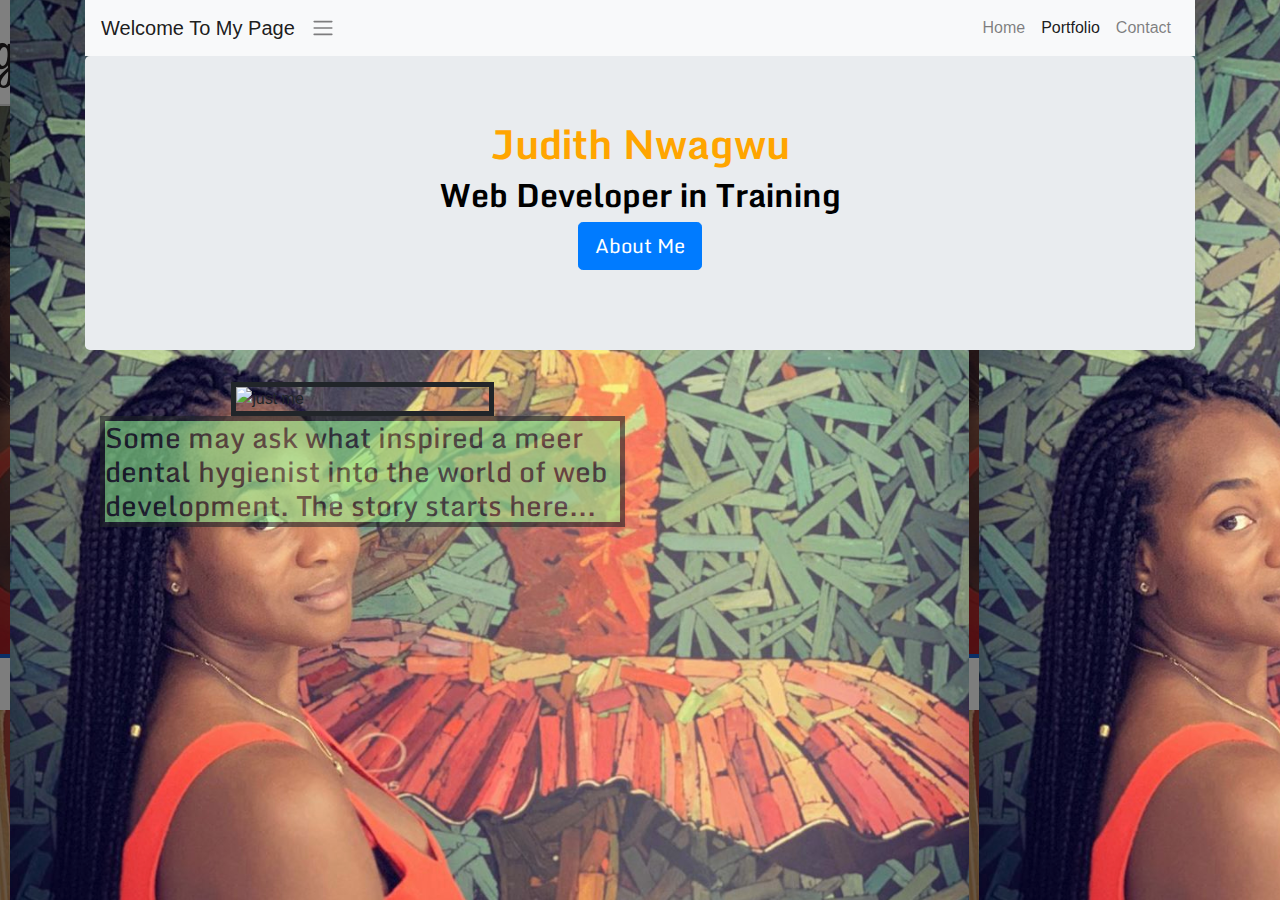
==== index.html @ 4b45e5ab "fixing code due to html mistakes" ====
<!DOCTYPE html>
<html lang="en">
<head>
    <meta charset="UTF-8">
    <meta name="viewport" content="width=device-width, initial-scale=1.0">
    <link rel="stylesheet" href="https://stackpath.bootstrapcdn.com/bootstrap/4.3.1/css/bootstrap.min.css" integrity="sha384-ggOyR0iXCbMQv3Xipma34MD+dH/1fQ784/j6cY/iJTQUOhcWr7x9JvoRxT2MZw1T" crossorigin="anonymous">
    <link rel="stylesheet" href="./index.css">
    <link href="https://fonts.googleapis.com/css2?family=Monda&display=swap" rel="stylesheet">

    <title>Document</title>
</head>
<body>
  <style>
    body {
      background-image: url('./meatmuseum.png');
    }
    </style>
<!-- Container Div -->
<div class="container">
 
    <!-- Navbar-->
    <nav class="navbar navbar-expand-lg navbar-light bg-light">     
       <!-- Name -->
      <a class="navbar-brand" href="#">Welcome To My Page</a>

        <span class="navbar-toggler-icon"></span>
      

        <ul class="navbar-nav ml-auto">

          <!-- navbar links -->
          <li class="nav-item">
            <a class="nav-link" href="./index.html">Home</a>

         </li>
          <li class="nav-item active">
            <a class="nav-link" href="./portfolio.html">Portfolio <span class="sr-only">(current)</span></a>
          </li>

          <li class="nav-item">
            <a class="nav-link" href="./contact.html">Contact</a>
         </li>


        </ul>
    </nav>


    
    

    <!-- Jumbotron element -->
    
    <div class="jumbotron">
      <!-- centered text -->
      <h1 class="text-center"><strong>Judith Nwagwu</strong></h1>
      <h2 class="text-center">Web Developer in Training</h2>
  

      <!-- button with style rules -->
      <p class="text-center">
        <a class="btn btn-primary btn-lg" href="./portfolio.html" role="button">
          <span class="fa fa-envelope"></span> About Me</a>
      </p>
    </div>

  
  
      <div class="col-lg-6">

        <!-- image -->
        <img class="center" src="./judy.png" alt="just me" width="50">
        <h3> Some may ask what inspired a meer dental hygienist into the world of web development. The story starts here...</h3>
      </div>

    
    
  

  <!-- javascript file for the Bootstrap's javascript file to function -->
  <script src="https://cdnjs.cloudflare.com/ajax/libs/jquery/3.2.1/jquery.min.js"></script>

 

</body>
</html>
---- index.css ----
h1{ 
    color: orange;font-weight: bolder; font-family: 'Monda', sans-serif;
}

p{
    font-family: 'Monda', sans-serif; ;
}
h2{ 
    color: black;font-weight: bolder; font-family: 'Monda', sans-serif;
}

h3{
    border-style: solid;
    border-width: 5px;
    background-color: lightgreen;
    opacity: 0.6;
    font-family: 'Monda', sans-serif;
}

img{
    border-style:solid ;
    border-width:5px ;
}

.center {
    display: block;
    margin-left: auto;
    margin-right: auto;
    width: 50%;
  }
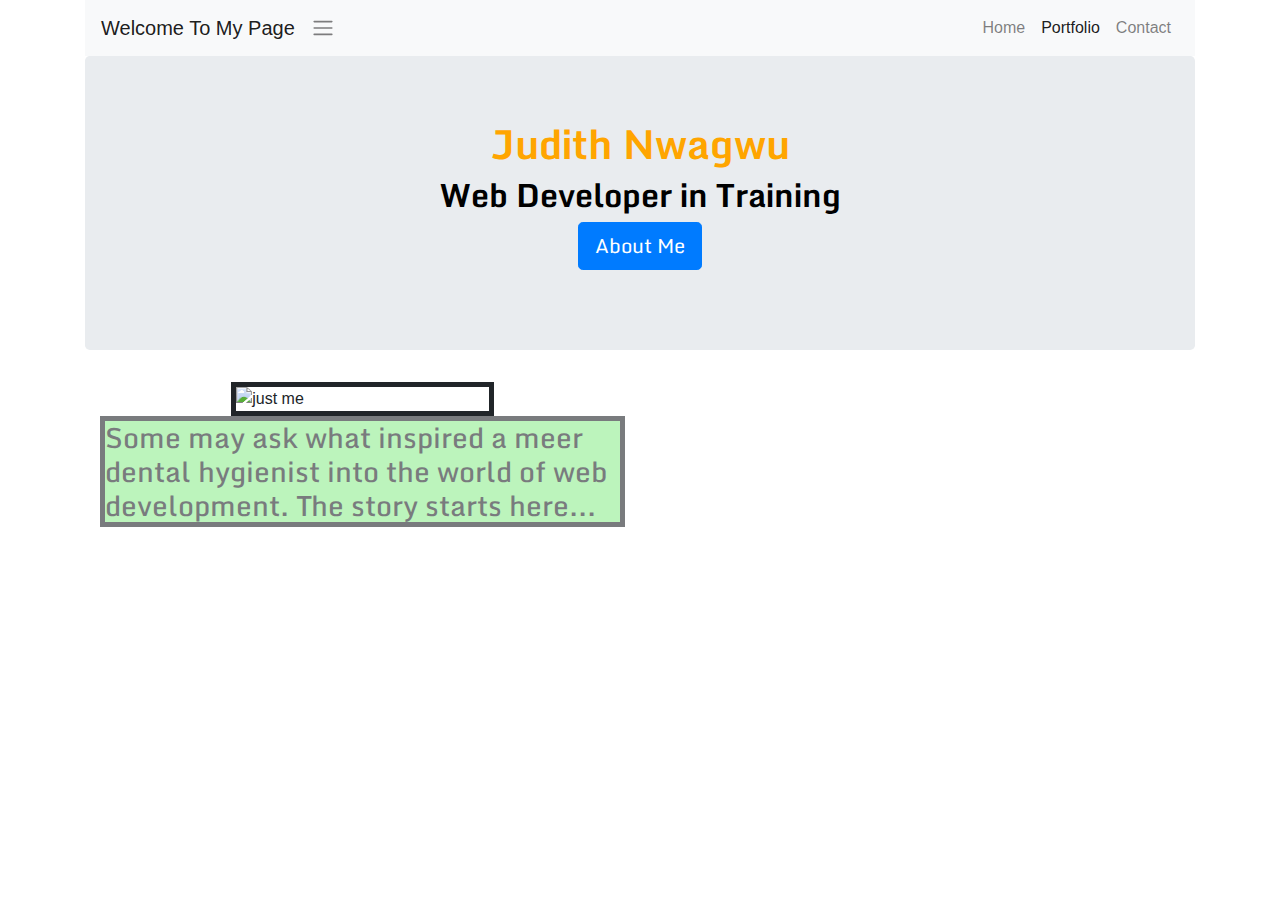
==== commit f02f18f0: "fixing image links" ====
--- a/index.html
+++ b/index.html
@@ -12,7 +12,7 @@
 <body>
   <style>
     body {
-      background-image: url('./meatmuseum.png');
+      background-image: url('/Users/judithnwagwu/Documents/Homework2/AboutMe/images/meatmuseum.png');
     }
     </style>
 <!-- Container Div -->
@@ -69,7 +69,7 @@
       <div class="col-lg-6">
 
         <!-- image -->
-        <img class="center" src="./judy.png" alt="just me" width="50">
+        <img class="center" src="/Users/judithnwagwu/Documents/Homework2/AboutMe/images/Judy.png" alt="just me" width="50">
         <h3> Some may ask what inspired a meer dental hygienist into the world of web development. The story starts here...</h3>
       </div>
 
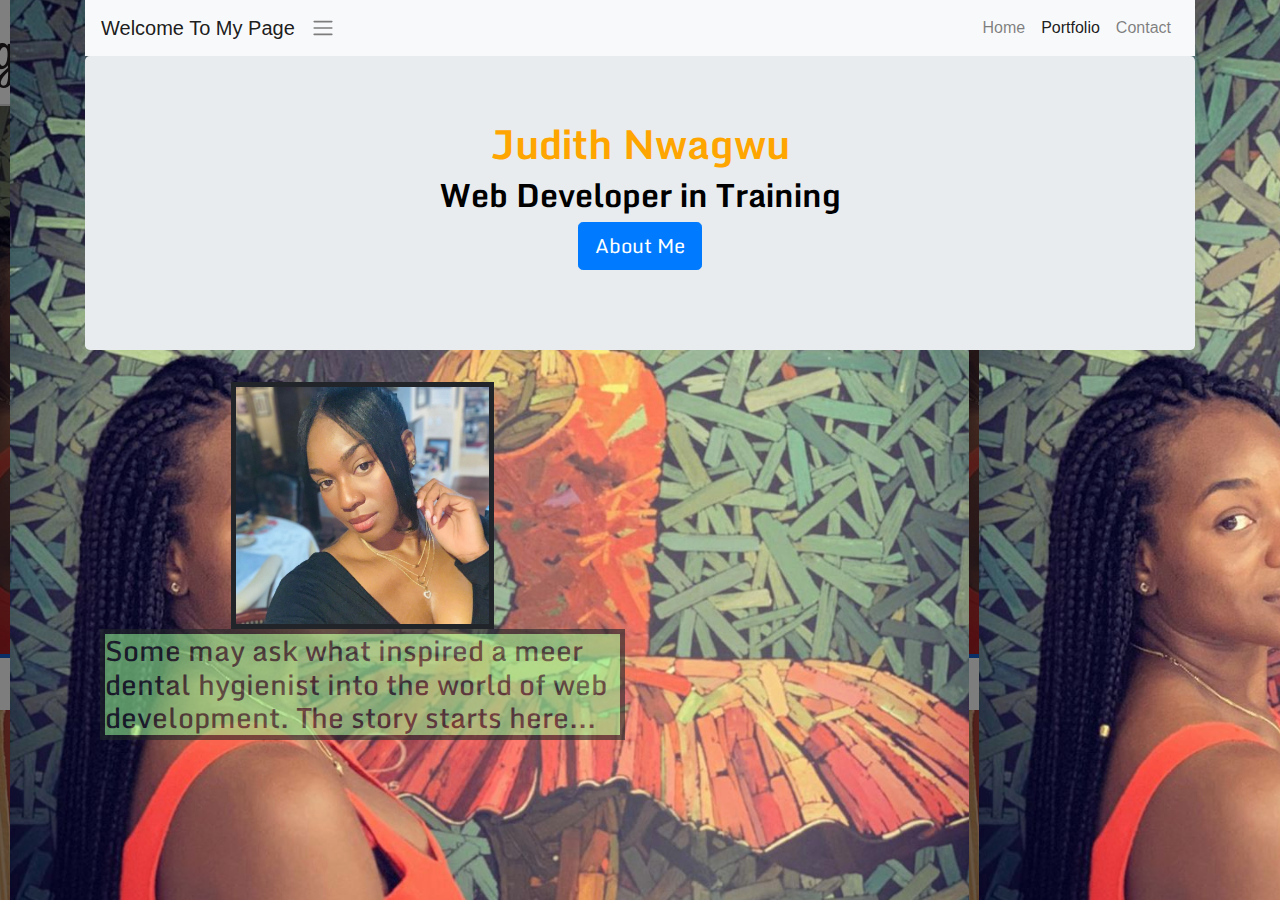
==== commit 43b6c0dd: "fixing images" ====
--- a/index.html
+++ b/index.html
@@ -12,7 +12,7 @@
 <body>
   <style>
     body {
-      background-image: url('/Users/judithnwagwu/Documents/Homework2/AboutMe/images/meatmuseum.png');
+      background-image: url('./images/meatmuseum.png');
     }
     </style>
 <!-- Container Div -->
@@ -69,7 +69,7 @@
       <div class="col-lg-6">
 
         <!-- image -->
-        <img class="center" src="/Users/judithnwagwu/Documents/Homework2/AboutMe/images/Judy.png" alt="just me" width="50">
+        <img class="center" src="./images/Judy.png" alt="just me" width="50">
         <h3> Some may ask what inspired a meer dental hygienist into the world of web development. The story starts here...</h3>
       </div>
 
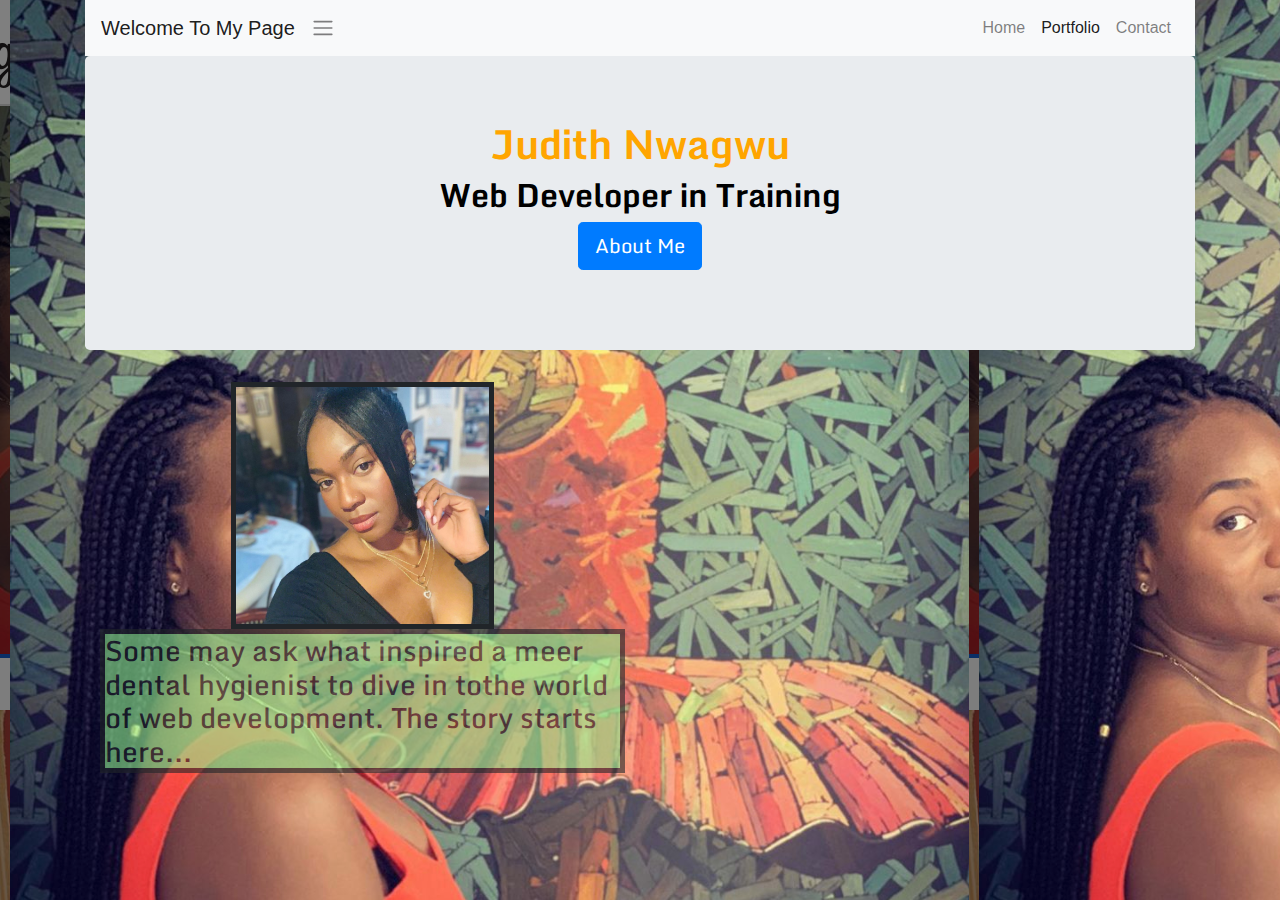
==== commit 64a4b20e: "adding another folder" ====
--- a/index.html
+++ b/index.html
@@ -6,15 +6,16 @@
     <link rel="stylesheet" href="https://stackpath.bootstrapcdn.com/bootstrap/4.3.1/css/bootstrap.min.css" integrity="sha384-ggOyR0iXCbMQv3Xipma34MD+dH/1fQ784/j6cY/iJTQUOhcWr7x9JvoRxT2MZw1T" crossorigin="anonymous">
     <link rel="stylesheet" href="./index.css">
     <link href="https://fonts.googleapis.com/css2?family=Monda&display=swap" rel="stylesheet">
+    <style>
+      body {
+        background-image: url('./images/meatmuseum.png');
+      }
+      </style>
+    <title>Judith Nwagwu</title>
+</head>
 
-    <title>Document</title>
-</head>
 <body>
-  <style>
-    body {
-      background-image: url('./images/meatmuseum.png');
-    }
-    </style>
+
 <!-- Container Div -->
 <div class="container">
  
@@ -59,7 +60,7 @@
 
       <!-- button with style rules -->
       <p class="text-center">
-        <a class="btn btn-primary btn-lg" href="./portfolio.html" role="button">
+        <a class="btn btn-primary btn-lg" href="#about_me" role="button">
           <span class="fa fa-envelope"></span> About Me</a>
       </p>
     </div>
@@ -70,7 +71,7 @@
 
         <!-- image -->
         <img class="center" src="./images/Judy.png" alt="just me" width="50">
-        <h3> Some may ask what inspired a meer dental hygienist into the world of web development. The story starts here...</h3>
+        <h3 id="about_me"> Some may ask what inspired a meer dental hygienist to dive in tothe world of web development. The story starts here...</h3>
       </div>
 
     
@@ -80,7 +81,5 @@
   <!-- javascript file for the Bootstrap's javascript file to function -->
   <script src="https://cdnjs.cloudflare.com/ajax/libs/jquery/3.2.1/jquery.min.js"></script>
 
- 
-
 </body>
 </html>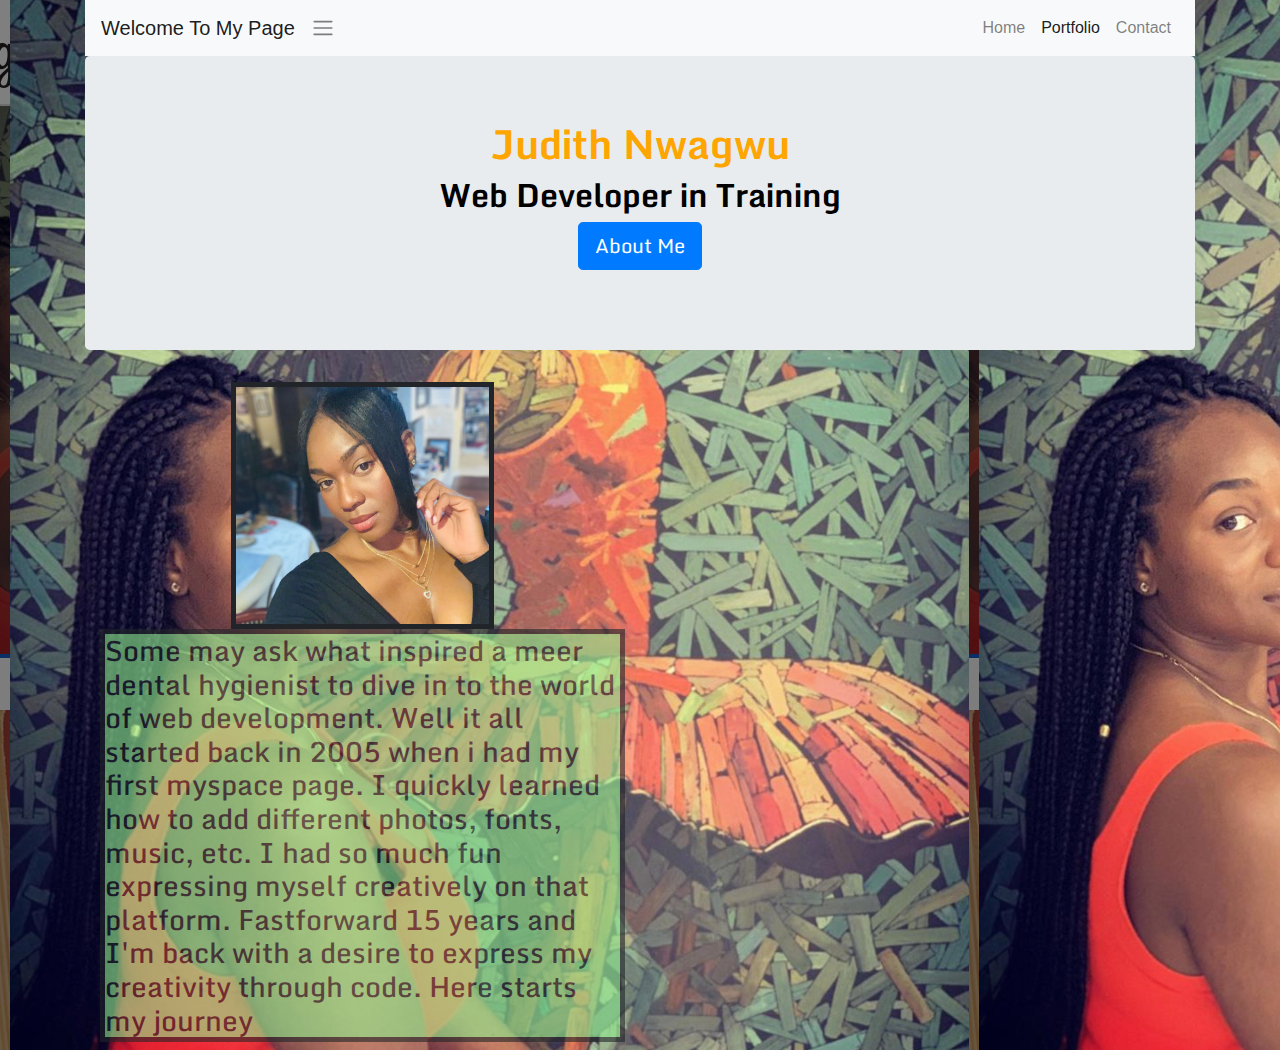
==== commit 026b22d8: "adding to my about me" ====
--- a/index.html
+++ b/index.html
@@ -4,7 +4,7 @@
     <meta charset="UTF-8">
     <meta name="viewport" content="width=device-width, initial-scale=1.0">
     <link rel="stylesheet" href="https://stackpath.bootstrapcdn.com/bootstrap/4.3.1/css/bootstrap.min.css" integrity="sha384-ggOyR0iXCbMQv3Xipma34MD+dH/1fQ784/j6cY/iJTQUOhcWr7x9JvoRxT2MZw1T" crossorigin="anonymous">
-    <link rel="stylesheet" href="./index.css">
+    <link rel="stylesheet" href="./assets/index.css">
     <link href="https://fonts.googleapis.com/css2?family=Monda&display=swap" rel="stylesheet">
     <style>
       body {
@@ -71,7 +71,7 @@
 
         <!-- image -->
         <img class="center" src="./images/Judy.png" alt="just me" width="50">
-        <h3 id="about_me"> Some may ask what inspired a meer dental hygienist to dive in tothe world of web development. The story starts here...</h3>
+        <h3 id="about_me"> Some may ask what inspired a meer dental hygienist to dive in to the world of web development. Well it all started back in 2005 when i had my first myspace page. I quickly learned how to add different photos, fonts, music, etc. I had so much fun expressing myself creatively on that platform. Fastforward 15 years and I'm back with a desire to express my creativity through code. Here starts my journey</h3>
       </div>
 
     
--- a/assets/index.css
+++ b/assets/index.css
@@ -0,0 +1,30 @@
+h1{ 
+    color: orange;font-weight: bolder; font-family: 'Monda', sans-serif;
+}
+
+p{
+    font-family: 'Monda', sans-serif; ;
+}
+h2{ 
+    color: black;font-weight: bolder; font-family: 'Monda', sans-serif;
+}
+
+h3{
+    border-style: solid;
+    border-width: 5px;
+    background-color: lightgreen;
+    opacity: 0.6;
+    font-family: 'Monda', sans-serif;
+}
+
+img{
+    border-style:solid ;
+    border-width:5px ;
+}
+
+.center {
+    display: block;
+    margin-left: auto;
+    margin-right: auto;
+    width: 50%;
+  }
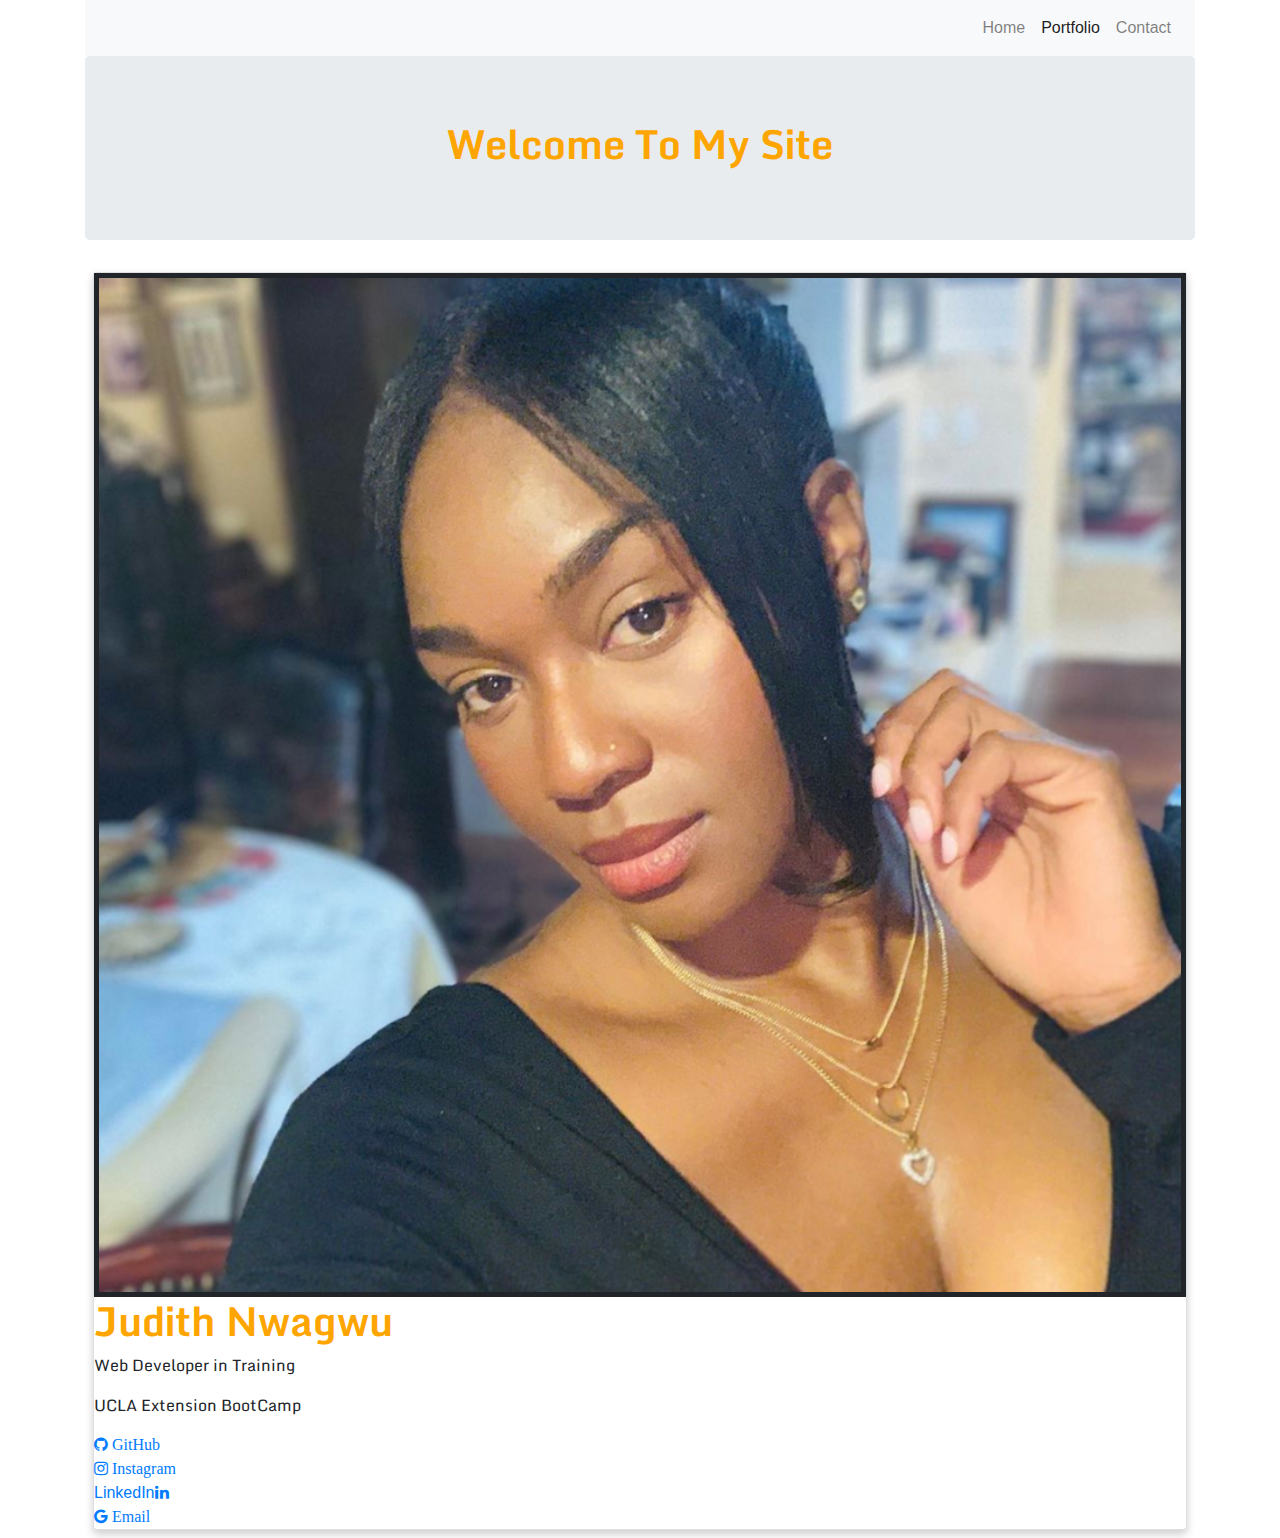
==== commit eee36307: "updating portfolio" ====
--- a/index.html
+++ b/index.html
@@ -8,7 +8,10 @@
     <link href="https://fonts.googleapis.com/css2?family=Monda&display=swap" rel="stylesheet">
     <style>
       body {
-        background-image: url('./images/meatmuseum.png');
+        background-image: url("images/meAtMuseum.png");
+        background-attachment: fixed;
+        background-position: center;
+        
       }
       </style>
     <title>Judith Nwagwu</title>
@@ -22,9 +25,9 @@
     <!-- Navbar-->
     <nav class="navbar navbar-expand-lg navbar-light bg-light">     
        <!-- Name -->
-      <a class="navbar-brand" href="#">Welcome To My Page</a>
+      
 
-        <span class="navbar-toggler-icon"></span>
+        
       
 
         <ul class="navbar-nav ml-auto">
@@ -54,26 +57,23 @@
     
     <div class="jumbotron">
       <!-- centered text -->
-      <h1 class="text-center"><strong>Judith Nwagwu</strong></h1>
-      <h2 class="text-center">Web Developer in Training</h2>
+      <h1 class="text-center"><strong>Welcome To My Site</strong></h1>
   
+    </div>
+      <link rel="stylesheet" href="https://cdnjs.cloudflare.com/ajax/libs/font-awesome/4.7.0/css/font-awesome.min.css">
 
-      <!-- button with style rules -->
-      <p class="text-center">
-        <a class="btn btn-primary btn-lg" href="#about_me" role="button">
-          <span class="fa fa-envelope"></span> About Me</a>
-      </p>
-    </div>
-
-  
-  
-      <div class="col-lg-6">
-
-        <!-- image -->
-        <img class="center" src="./images/Judy.png" alt="just me" width="50">
-        <h3 id="about_me"> Some may ask what inspired a meer dental hygienist to dive in to the world of web development. Well it all started back in 2005 when i had my first myspace page. I quickly learned how to add different photos, fonts, music, etc. I had so much fun expressing myself creatively on that platform. Fastforward 15 years and I'm back with a desire to express my creativity through code. Here starts my journey</h3>
+      <div class="card">
+        <img src="./images/Judy.png" alt="Judy" style="width:100%">
+        <h1>Judith Nwagwu</h1>
+        <p class="title">Web Developer in Training</p>
+        <p>UCLA Extension BootCamp</p>
+        <a href="https://github.com/judithn226"><i class="fa fa-github"> GitHub</i></a>
+        <a href="https://www.instagram.com/howjudoin/""><i class="fa fa-instagram"> Instagram</i></a>
+        <a href="https://www.linkedin.com/in/judith-nwagwu-19655691/"> LinkedIn<i class="fa fa-linkedin"></i></a>
+        <a href="mailto:judith5nwagwu@gmail.com"><i class="fa fa-google"> Email</i></a>
+   
+        
       </div>
-
     
     
   
--- a/assets/index.css
+++ b/assets/index.css
@@ -1,30 +1,35 @@
-h1{ 
-    color: orange;font-weight: bolder; font-family: 'Monda', sans-serif;
+h1 {
+  color: orange;
+  font-weight: bolder;
+  font-family: "Monda", sans-serif;
 }
 
-p{
-    font-family: 'Monda', sans-serif; ;
+p {
+  font-family: "Monda", sans-serif;
 }
-h2{ 
-    color: black;font-weight: bolder; font-family: 'Monda', sans-serif;
+h2 {
+  color: black;
+  font-weight: bolder;
+  font-family: "Monda", sans-serif;
 }
 
-h3{
-    border-style: solid;
-    border-width: 5px;
-    background-color: lightgreen;
-    opacity: 0.6;
-    font-family: 'Monda', sans-serif;
+h3 {
+  border-style: solid;
+  border-width: 5px;
+  background-color: lightgreen;
+  opacity: 0.6;
+  font-family: "Monda", sans-serif;
 }
 
-img{
-    border-style:solid ;
-    border-width:5px ;
+img {
+  border-style: solid;
+  border-width: 5px;
 }
 
-.center {
-    display: block;
-    margin-left: auto;
-    margin-right: auto;
-    width: 50%;
-  }
+.card {
+  box-shadow: 0 4px 8px 0 rgba(0, 0, 0, 0.2);
+  margin: 8px;
+  border-image-width: auto;
+  height: auto;
+  max-width: auto;
+}
